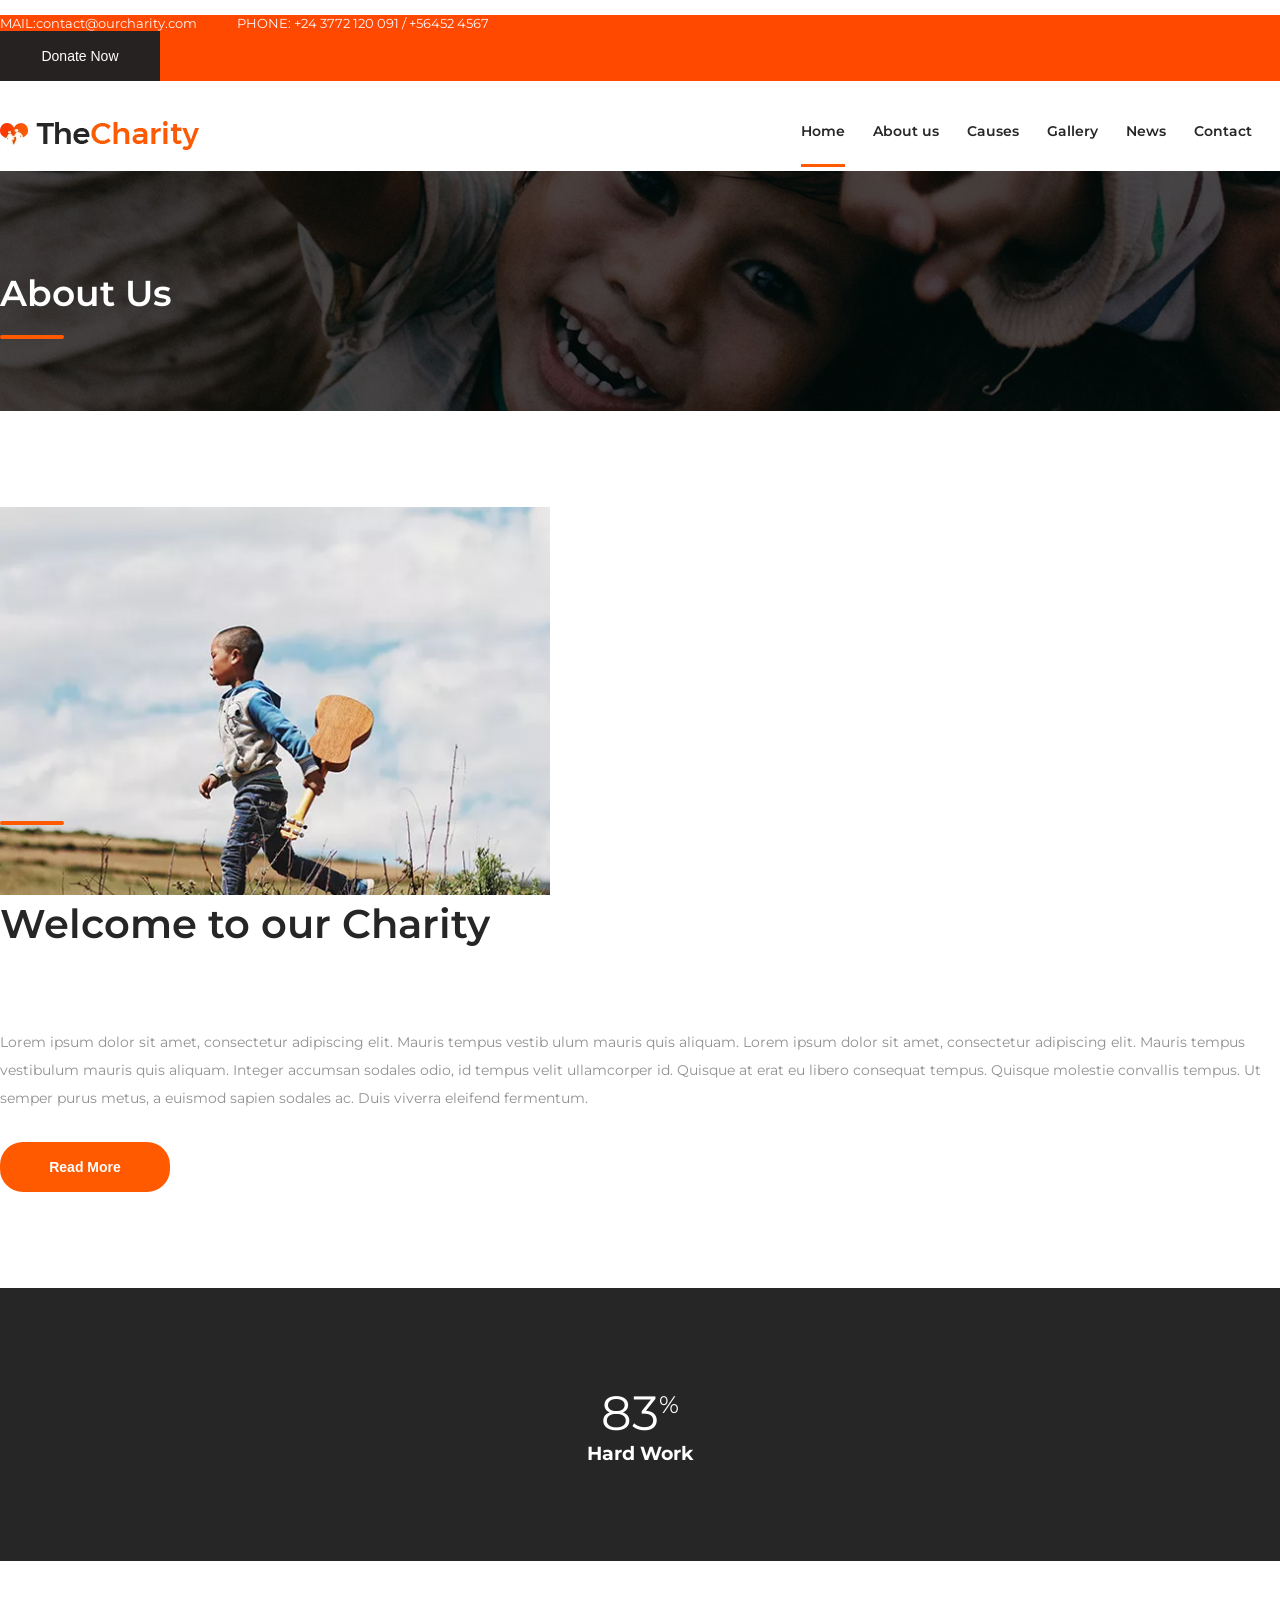
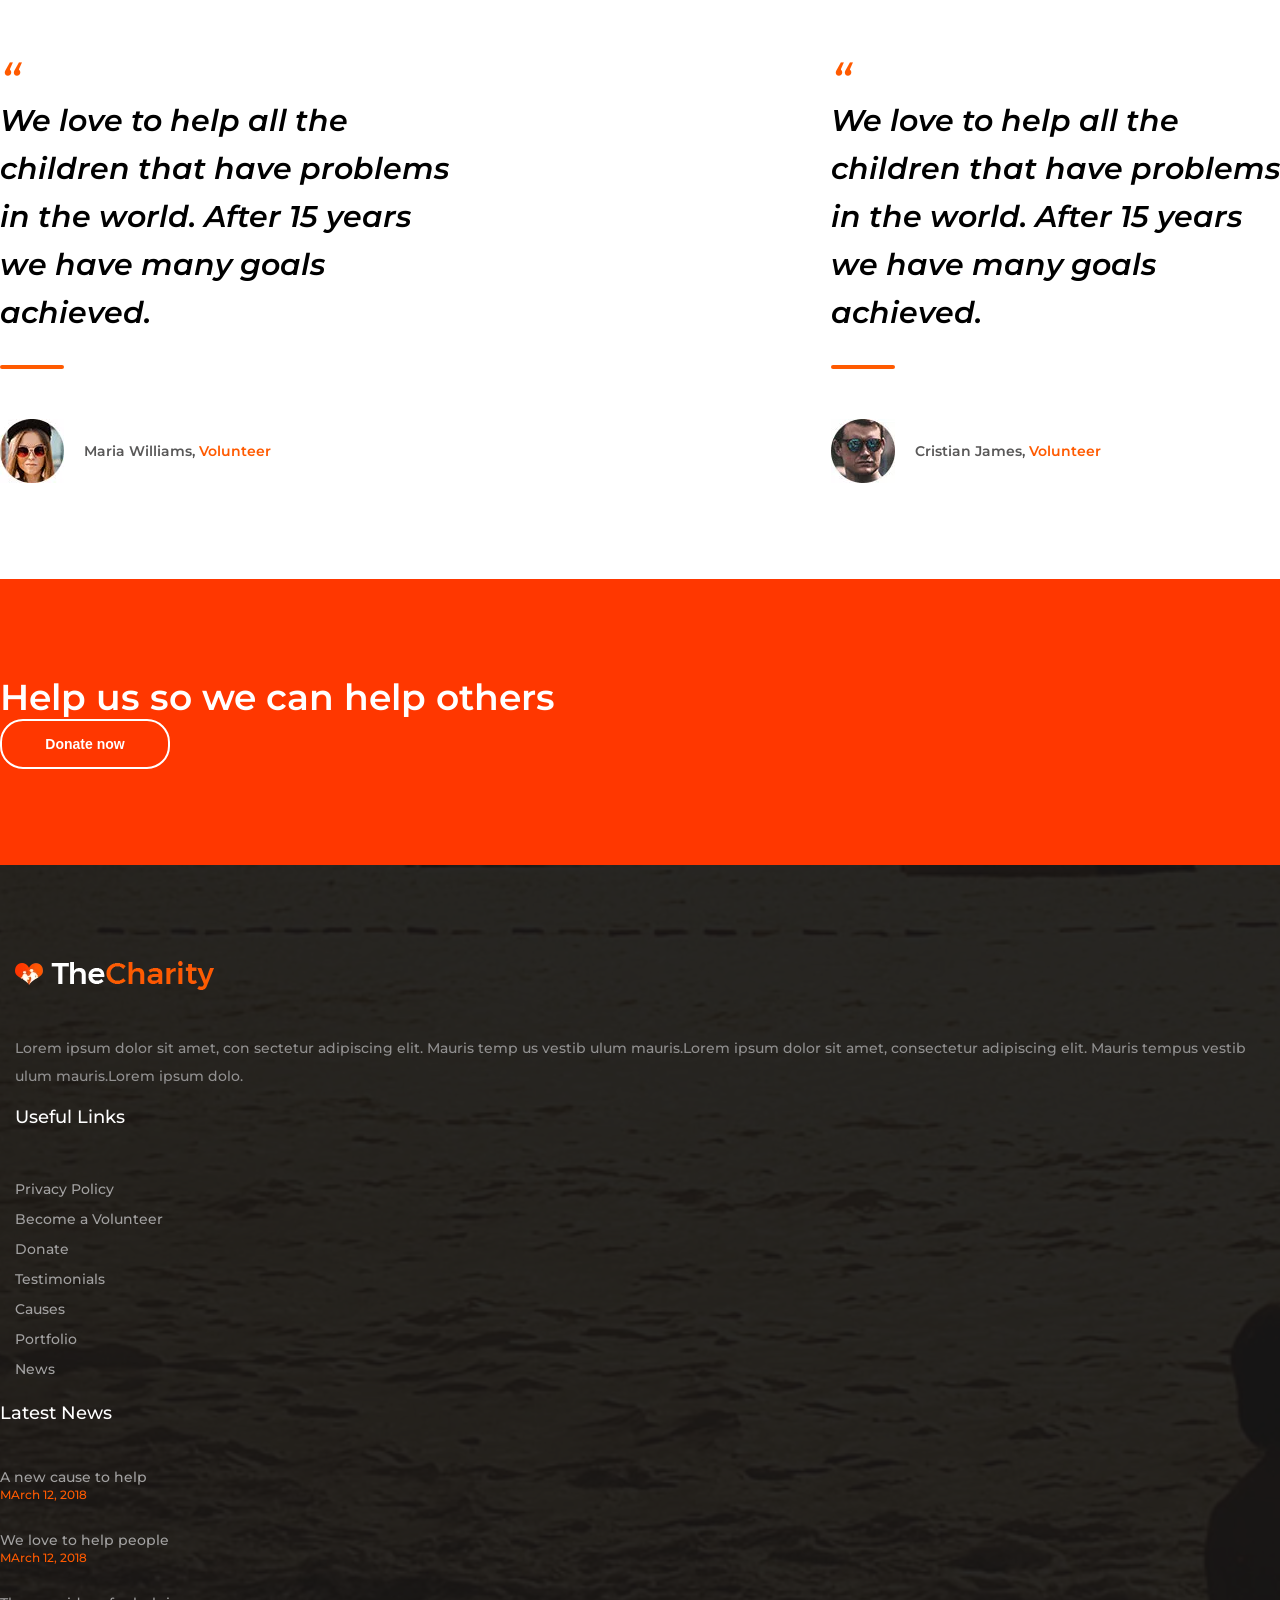
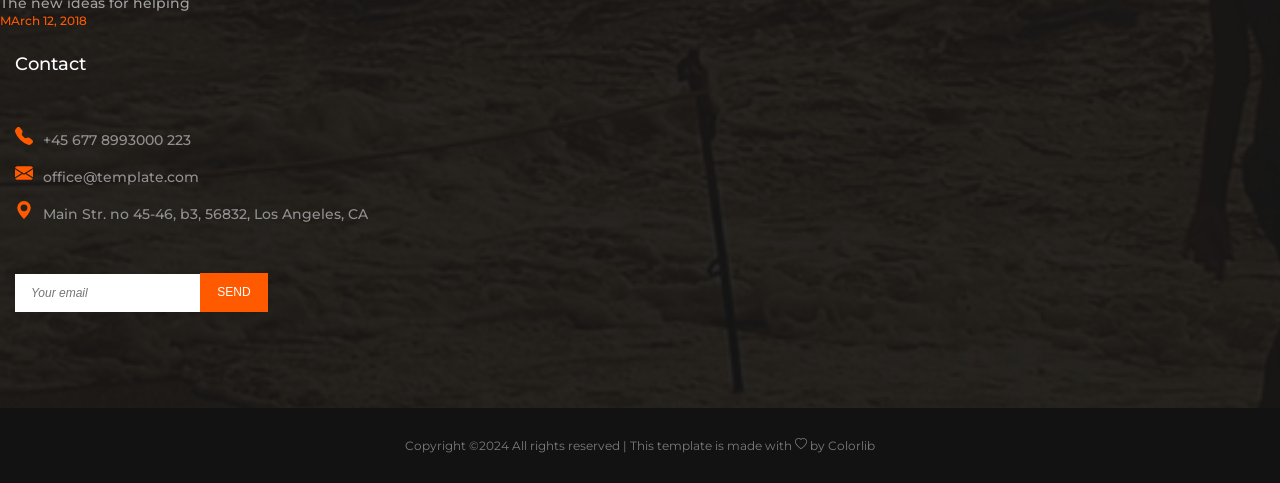
==== about.html @ 54516110 "init" ====
<!DOCTYPE html>
<html lang="en">
  <head>
    <meta charset="UTF-8" />
    <meta name="viewport" content="width=device-width, initial-scale=1.0" />
    <link
      rel="stylesheet"
      href="./bootstrap-5.3.3-dist/bootstrap-5.3.3-dist/css/bootstrap.min.css"
    />
    <script src="./bootstrap-5.3.3-dist/bootstrap-5.3.3-dist/js/bootstrap.bundle.min.js"></script>
    <title>About us</title>
    <link rel="preconnect" href="https://fonts.googleapis.com" />
    <link rel="preconnect" href="https://fonts.gstatic.com" crossorigin />
    <link
      href="https://fonts.googleapis.com/css2?family=Montserrat:ital,wght@0,100..900;1,100..900&display=swap"
      rel="stylesheet"
    />
    <link rel="stylesheet" href="about.css" />
  </head>
  <body>
    <header>
      <div class="top-bar">
        <div class="container">
          <div class="row top-row">
            <div class="col-md-10 top-left">
              <p class="top-mail">
                MAIL:<a href="#">contact@ourcharity.com</a>
              </p>
              <p>PHONE: +24 3772 120 091 / +56452 4567</p>
            </div>
            <div class="col-md-2">
              <button class="top-btn">Donate Now</button>
            </div>
          </div>
        </div>
      </div>

      <nav>
        <div class="container">
          <div class="row">
            <div class="col-12 nav-contents">
              <div>
                <a href="#">
                  <img
                    src="Images/logo.png.webp"
                    alt="LOGO"
                    class="img-fluid"
                  />
                </a>
              </div>
              <div>
                <ul>
                  <li class="active"><a href="index.html">Home</a></li>
                  <li><a href="about.html">About us</a></li>
                  <li><a href="causes.html">Causes</a></li>
                  <li><a href="#">Gallery</a></li>
                  <li><a href="#">News</a></li>
                  <li><a href="contact.html">Contact</a></li>
                </ul>
              </div>
            </div>
            <svg
              xmlns="http://www.w3.org/2000/svg"
              width="40"
              height="40"
              fill="currentColor"
              viewBox="0 0 16 16"
              id="menu"
            >
              <path
                fill-rule="evenodd"
                d="M2.5 12a.5.5 0 0 1 .5-.5h10a.5.5 0 0 1 0 1H3a.5.5 0 0 1-.5-.5m0-4a.5.5 0 0 1 .5-.5h10a.5.5 0 0 1 0 1H3a.5.5 0 0 1-.5-.5m0-4a.5.5 0 0 1 .5-.5h10a.5.5 0 0 1 0 1H3a.5.5 0 0 1-.5-.5"
              />
            </svg>
          </div>
        </div>
      </nav>
    </header>

    <div class="hero">
      <div class="hero-con">
        <div class="container">
          <div class="row">
            <div class="col-12">
              <h1>About Us</h1>
            </div>
          </div>
        </div>
      </div>
    </div>

    <section class="first">
      <div class="first-section"></div>
        <div class="container first-con">
          <div class="row g-5 first-row">
            <div class="col-md-6">
              <div class="first-col">
                <h2>Welcome to our Charity</h2>
                <p>
                  Lorem ipsum dolor sit amet, consectetur adipiscing elit.
                  Mauris tempus vestib ulum mauris quis aliquam. Lorem ipsum
                  dolor sit amet, consectetur adipiscing elit. Mauris tempus
                  vestibulum mauris quis aliquam. Integer accumsan sodales odio,
                  id tempus velit ullamcorper id. Quisque at erat eu libero
                  consequat tempus. Quisque molestie convallis tempus. Ut semper
                  purus metus, a euismod sapien sodales ac. Duis viverra
                  eleifend fermentum.
                </p>
                <button id="first-btn">Read More</button>
              </div>
            </div>
            <div class="col-md-6">
              <div class="first-col-2">
                <img
                  src="Images/welcome.jpg.webp"
                  width="550px"
                  alt="welcome"
                  class="img-fluid"
                />
              </div>
            </div>
          </div>
        </div>
      </div>
    </section>

    <!-- second section  -->
    <section class="second">
      <div class="container">
        <div class="row">
          <div class="col-12 col-sm-6 col-lg-3">
            <div class="circular-bar">
              <div class="circular-progress-bar circle">
                <span>83<i>%</i></span>
              </div>
              <h3>Hard Work</h3>
            </div>
          </div>
        </div>
      </div>
    </section>

    <!-- third section  -->
    <section class="third">
      <div class="container">
        <div class="row third-row">
          <div class="col-12 col-md-6 col-lg-5">
            <div class="testimonial">
              <p>We love to help all the <br>children that have problems <br>in the world. After 15 years <br>we have many goals <br>achieved.</p>
            </div>
            <div class="testifier">
              <img src="Images/maria.jpg" alt="">
              <h4>Maria Williams, <span>Volunteer</span></h4>
            </div>
          </div>
          <div class="col-12 col-md-6 col-lg-5">
            <div class="testimonial">
              <p>We love to help all the <br>children that have problems <br>in the world. After 15 years <br>we have many goals <br>achieved.</p>
            </div>
            <div class="testifier">
              <img src="Images/cristian.jpg" alt="">
              <h4>Cristian James, <span>Volunteer</span></h4>
            </div>
          </div>
        </div>
      </div>
    </section>

    <!-- fourth section  -->
    <section class="fourth">
      <div class="container">
        <div class="row d-flex flex-wrap align-items-center justify-content-between">
          <div class="col-md-10">
            <div class="fourth-content">
              <h2>Help us so we can help others</h2>
            </div>
          </div>
          <div class="col-md-2">
            <div>
              <button>Donate now</button>
            </div>
        </div>
      </div>
    </section>

    <!-- footer  -->
    <footer>
      <div class="footer-inner">
        <div class="footer-section">
          <div class="container">
            <div class="row">
              <div class="col-md-3 footer-1">
                <a href="#"><img src="Images/footer-logo.png" alt="" /></a>
                <p>
                  Lorem ipsum dolor sit amet, con sectetur adipiscing elit.
                  Mauris temp us vestib ulum mauris.Lorem ipsum dolor sit amet,
                  consectetur adipiscing elit. Mauris tempus vestib ulum
                  mauris.Lorem ipsum dolo.
                </p>
              </div>
              <div class="col-md-3 footer-2">
                <h2>Useful Links</h2>
                <ul>
                  <li><a href="#">Privacy Policy</a></li>
                  <li><a href="#">Become a Volunteer</a></li>
                  <li><a href="#">Donate</a></li>
                  <li><a href="#">Testimonials</a></li>
                  <li><a href="#">Causes</a></li>
                  <li><a href="#">Portfolio</a></li>
                  <li><a href="#">News</a></li>
                </ul>
              </div>
              <div class="col-md-3 footer-3">
                <h2>Latest News</h2>
                <ul>
                  <li>
                    <h3><a href="#">A new cause to help</a></h3>
                    <div class="footer-3-date">MArch 12, 2018</div>
                  </li>
                  <li>
                    <h3><a href="#">We love to help people</a></h3>
                    <div class="footer-3-date">MArch 12, 2018</div>
                  </li>
                  <li>
                    <h3><a href="#">The new ideas for helping</a></h3>
                    <div class="footer-3-date">MArch 12, 2018</div>
                  </li>
                </ul>
              </div>
              <div class="col-md-3 footer-4">
                <h2>Contact</h2>
                <ul>
                  <li>
                    <svg
                      xmlns="http://www.w3.org/2000/svg"
                      width="18"
                      height="18"
                      fill="currentColor"
                      class="footer-4-icon"
                      viewBox="0 0 16 16"
                    >
                      <path
                        fill-rule="evenodd"
                        d="M1.885.511a1.745 1.745 0 0 1 2.61.163L6.29 2.98c.329.423.445.974.315 1.494l-.547 2.19a.68.68 0 0 0 .178.643l2.457 2.457a.68.68 0 0 0 .644.178l2.189-.547a1.75 1.75 0 0 1 1.494.315l2.306 1.794c.829.645.905 1.87.163 2.611l-1.034 1.034c-.74.74-1.846 1.065-2.877.702a18.6 18.6 0 0 1-7.01-4.42 18.6 18.6 0 0 1-4.42-7.009c-.362-1.03-.037-2.137.703-2.877z"
                      />
                    </svg>
                    <span>+45 677 8993000 223</span>
                  </li>
                  <li>
                    <svg
                      xmlns="http://www.w3.org/2000/svg"
                      width="18"
                      height="18"
                      fill="currentColor"
                      class="footer-4-icon"
                      viewBox="0 0 16 16"
                    >
                      <path
                        d="M.05 3.555A2 2 0 0 1 2 2h12a2 2 0 0 1 1.95 1.555L8 8.414zM0 4.697v7.104l5.803-3.558zM6.761 8.83l-6.57 4.027A2 2 0 0 0 2 14h12a2 2 0 0 0 1.808-1.144l-6.57-4.027L8 9.586zm3.436-.586L16 11.801V4.697z"
                      />
                    </svg>
                    <span>office@template.com</span>
                  </li>
                  <li>
                    <svg
                      xmlns="http://www.w3.org/2000/svg"
                      width="18"
                      height="18"
                      fill="currentColor"
                      class="footer-4-icon"
                      viewBox="0 0 16 16"
                    >
                      <path
                        d="M8 16s6-5.686 6-10A6 6 0 0 0 2 6c0 4.314 6 10 6 10m0-7a3 3 0 1 1 0-6 3 3 0 0 1 0 6"
                      />
                    </svg>
                    <span>Main Str. no 45-46, b3, 56832, Los Angeles, CA</span>
                  </li>
                </ul>

                <div class="subscribe-form">
                  <form class="footer-form">
                    <input
                      id="email-box"
                      type="email"
                      placeholder="Your email"
                    />
                    <input id="send" type="submit" value="send" />
                  </form>
                </div>
              </div>
            </div>
          </div>
        </div>
        <div class="footer-bar">
          <p>
            Copyright ©2024 All rights reserved | This template is made with
            <svg
              xmlns="http://www.w3.org/2000/svg"
              width="12"
              height="12"
              fill="currentColor"
              class="heart"
              viewBox="0 0 16 16"
            >
              <path
                d="m8 2.748-.717-.737C5.6.281 2.514.878 1.4 3.053c-.523 1.023-.641 2.5.314 4.385.92 1.815 2.834 3.989 6.286 6.357 3.452-2.368 5.365-4.542 6.286-6.357.955-1.886.838-3.362.314-4.385C13.486.878 10.4.28 8.717 2.01zM8 15C-7.333 4.868 3.279-3.04 7.824 1.143q.09.083.176.171a3 3 0 0 1 .176-.17C12.72-3.042 23.333 4.867 8 15"
              />
            </svg>
            by <a id="footer-link" href="#">Colorlib</a>
          </p>
        </div>
      </div>
    </footer>
  </body>
</html>
---- about.css ----
* {
  margin: 0;
  padding: 0;
  box-sizing: border-box;
}

body {
  font-family: "Montserrat", sans-serif;
}

.top-bar {
  background-color: #ff4800;
  /* height: 50px; */
}

.top-bar p {
  color: #fff6f7;
  font-size: 13px;
}

.top-mail {
  margin-right: 40px;
}

.top-left {
  display: flex;
  flex-wrap: wrap;
  margin-top: 15px;
}

.top-left a {
  text-decoration: none;
  color: inherit;
}

.top-btn {
  background-color: #262222;
  color: #ffffff;
  height: 50px;
  width: 160px;
  border: none;
  font-size: 14px;
  font-weight: 500;
}

nav {
  background-color: #ffffff;
  height: 90px;
  padding-top: 40px;
}

.nav-contents {
  display: flex;
  justify-content: space-between;
}

nav ul {
  list-style: none;
  display: flex;
  flex-wrap: wrap;
}

nav li {
  margin-right: 28px;
  padding-bottom: 24px;
}

nav a {
  text-decoration: none;
  color: #262626;
  font-size: 14px;
  font-weight: 600;
}

nav a:hover {
  color: #ff5a00;
}

.active {
  border-bottom: 3px solid #ff5a00;
  color: #ff5a00;
}

nav li:hover {
  border-bottom: 3px solid #ff5a00;
  cursor: pointer;
}

#menu {
  color: #262626;
  display: none;
}

@media screen and (max-width: 768px) {
  #menu {
    display: block;
  }

  nav ul {
    display: none;
  }
}

.hero {
  background-image: url(Images/about-hero.jpg);
  background-position: center;
  background-repeat: no-repeat;
  background-size: cover;
}

.hero-con {
  padding-bottom: 72px;
  padding-top: 100px;
  background-color: rgba(0, 0, 0, 0.7);
}

.hero-con h1 {
  color: #ffffff;
  font-size: 36px;
  font-weight: 600;
  padding-bottom: 24px;
  position: relative;
}

.hero-con h1::before {
  content: "";
  position: absolute;
  bottom: 0;
  left: 0;
  width: 64px;
  height: 4px;
  border-radius: 2px;
  background: #ff5a00;
}

/* first section */
.first {
  background-color: #ffffff;
  padding: 96px 0;
}

.first-con {
  /* height: 95vh; */
  display: flex;
  flex-wrap: wrap;
  align-items: center;
}

.first-row {
  display: flex;
  flex-wrap: wrap-reverse;
}

.first-col h2 {
  color: #262626;
  font-size: 40px;
  font-weight: 600;
}

.first-col h2::before {
  content: "";
  position: absolute;
  bottom: 75px;
  width: 64px;
  height: 4px;
  border-radius: 2px;
  background: #ff5a00;
}

.first-col p {
  color: #929191;
  font-size: 14px;
  font-weight: 400;
  margin-top: 40px;
  line-height: 2;
  margin-top: 80px;
}

#first-btn {
  border: none;
  border-radius: 23px;
  width: 170px;
  padding: 15px 35px;
  font-size: 14px;
  font-weight: 550;
  color: #ffffff;
  background-color: #ff5a00;
  border: 2px solid #ff5a00;
  margin-top: 30px;
}

/* second section  */
.second {
  background-color: #262626;
  padding: 96px 0;
  z-index: 1;
}

.circle span {
  color: #ffffff;
  font-size: 48px;
}

.circle i {
  font-style: normal;
  font-size: 24px;
  vertical-align: super;
}

.circular-bar {
  text-align: center;
}
.circular-bar h3 {
  color: #ffffff;
}

/* third section  */
.third {
  padding: 96px 0;
  background-color: #ffffff;
}

.third-row {
  display: flex;
  justify-content: space-between;
}
.testimonial p::before {
  content: "“";
  position: absolute;
  top: 0;
  left: 0;
  width: 48px;
  height: 48px;
  font-size: 48px;
  font-weight: 500;
  font-style: italic;
  line-height: 1;
  color: #ff5a00;
}
.testimonial p {
  padding-bottom: 32px;
  font-size: 30px;
  font-weight: 600;
  line-height: 1.6;
  font-style: italic;
  position: relative;
  padding-top: 40px;
}
.testimonial p::after {
  content: "";
  position: absolute;
  bottom: 0;
  left: 0;
  width: 64px;
  height: 4px;
  border-radius: 2px;
  background: #ff5a00;
}

.testifier {
  display: flex;
  align-items: center;
  margin-top: 50px;
}

#testifier img {
  width: 64px;
  height: 64px;
  border-radius: 50%;
}

.testifier h4 {
  margin-left: 20px;
  font-size: 14px;
  font-weight: 600;
  color: #595858;
}

.testifier span {
  color: #ff5a00;
}

/* fourth section  */
.fourth {
  background-color: #ff3700;
  padding: 96px 0;
}

.fourth-content h2{
  color: #ffffff;
  font-size: 36px;
  font-weight: 600;
}

.fourth button{
  background-color: inherit;
  border: 2px solid #fff;
  border-radius: 23px;
  width: 170px;
  padding: 15px 35px;
  font-size: 14px;
  font-weight: 550;
  color: #ffffff;
}


/* footer { */
/* height: 90vh; */
/* } */

.footer-inner {
  /* height: 90vh; */
  background-image: url(Images/footer-bg.jpg);
  background-position: center;
  background-size: cover;
}

.footer-section {
  /* height: 82.5vh; */
  background-color: rgba(22, 22, 22, 0.92);
  font-weight: 500;
  padding: 96px 0;
}

.footer-section p {
  color: #929191;
  font-size: 14px;
  line-height: 2;
  font-weight: 500;
  margin-bottom: 16px;
}

.footer-bar {
  color: #7b7b7b;
  text-align: center;
  font-size: 12px;
  padding: 30px 0;
  background-color: #131212;
}

.footer-bar p {
  margin-bottom: 0;
}

#footer-link {
  text-decoration: none;
  color: inherit;
}

.footer-1 {
  padding: 0 15px;
}

.footer-1 img {
  margin-bottom: 40px;
}

.footer-1 ul {
  padding: 12px 0;
  display: flex;
  flex-wrap: wrap;
  align-items: center;
  list-style: none;
}

.footer-1 li {
  margin-right: 25px;
}

.footer-1-icon {
  text-decoration: none;
  color: #ffffff;
}

.footer-1-icon:hover {
  color: #ff5a00;
}

.footer-2 {
  padding: 0 15px;
}

.footer-2 h2 {
  color: #ffffff;
  font-size: 18px;
  margin-bottom: 40px;
  font-weight: 500;
}

.footer-2 ul {
  list-style: none;
  padding: 12px 0;
}

.footer-2 li {
  margin-bottom: 12px;
  font-size: 14px;
  font-weight: 500;
}

.footer-2 a {
  text-decoration: none;
  color: #a2a1a1;
}

.footer-2 a:hover {
  color: #ff5a00;
}

.footer-3 h2 {
  color: #ffffff;
  font-size: 18px;
  font-weight: 500;
  margin-bottom: 40px;
}

.footer-3 ul {
  list-style: none;
  padding: 0;
}

.footer-3 li {
  margin-bottom: 25px;
}

.footer-3 a {
  text-decoration: none;
  color: #a2a1a1;
  font-size: 14px;
  font-weight: 500;
}

.footer-3 a:hover {
  color: #ff5a00;
}

.footer-3-date {
  color: #ff5a00;
  font-size: 12px;
  font-weight: 500;
}

.footer-4 {
  padding: 0 15px;
}

.footer-4 h2 {
  color: #ffffff;
  font-size: 18px;
  font-weight: 500;
  margin-bottom: 40px;
}

.footer-4 ul {
  padding: 12px 0 0 0;
}

.footer-4 li {
  list-style: none;
  margin-bottom: 15px;
  display: flex;
  align-items: baseline;
}

.footer-4-icon {
  color: #ff5a00;
  margin-right: 10px;
}

.footer-4 span {
  color: #929191;
  font-size: 14px;
  font-weight: 500;
}

.subscribe-form {
  margin-top: 50px;
  font-weight: 500;
}

.footer-form {
  display: flex;
  flex-wrap: wrap;
  align-items: center;
}

#email-box {
  font-size: 12px;
  padding: 12px 16px;
  background-color: #ffffff;
  border: none;
  outline: none;
  color: #131212;
  width: 185px;
  line-height: 1;
  font-style: italic;
}

#send {
  width: 68px;
  border: none;
  outline: none;
  background-color: #ff5a00;
  font-size: 12px;
  padding: 13px 0 14px;
  cursor: pointer;
  color: #ffffff;
  text-transform: uppercase;
  line-height: 1;
}
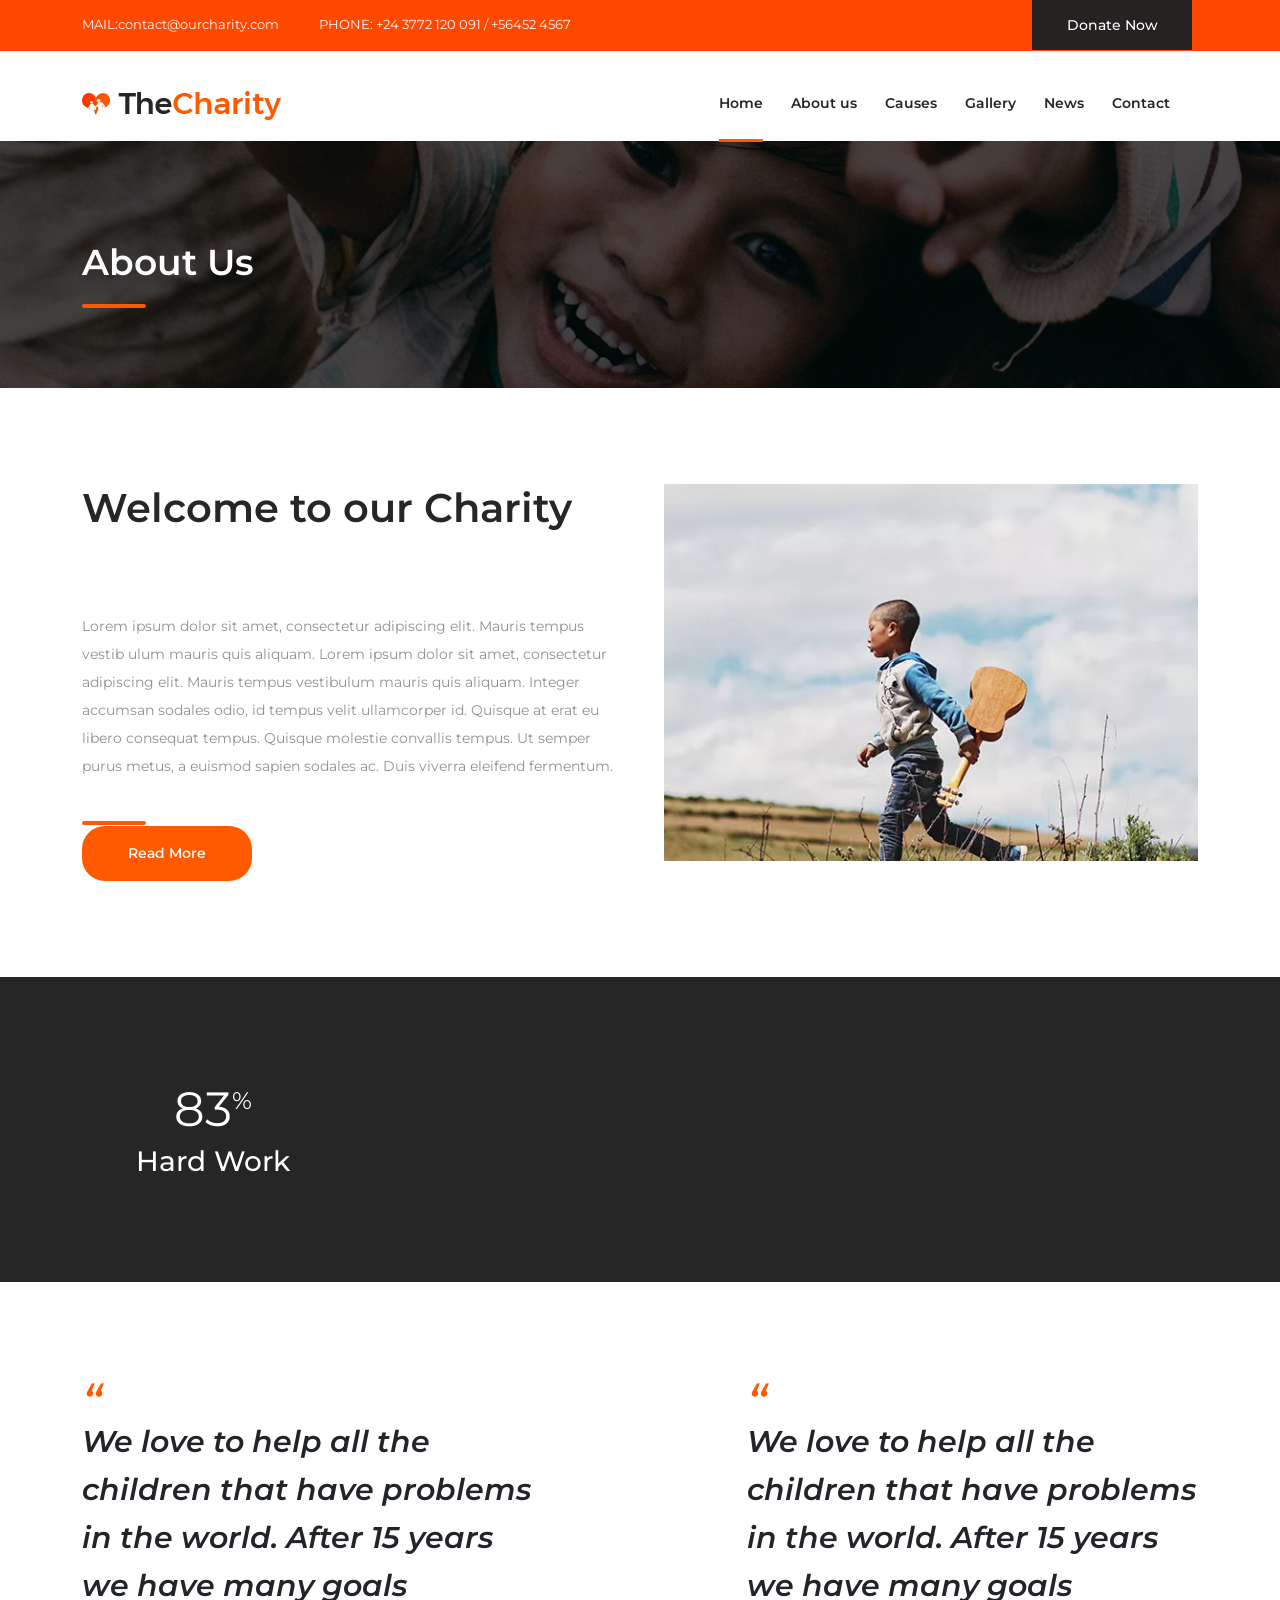
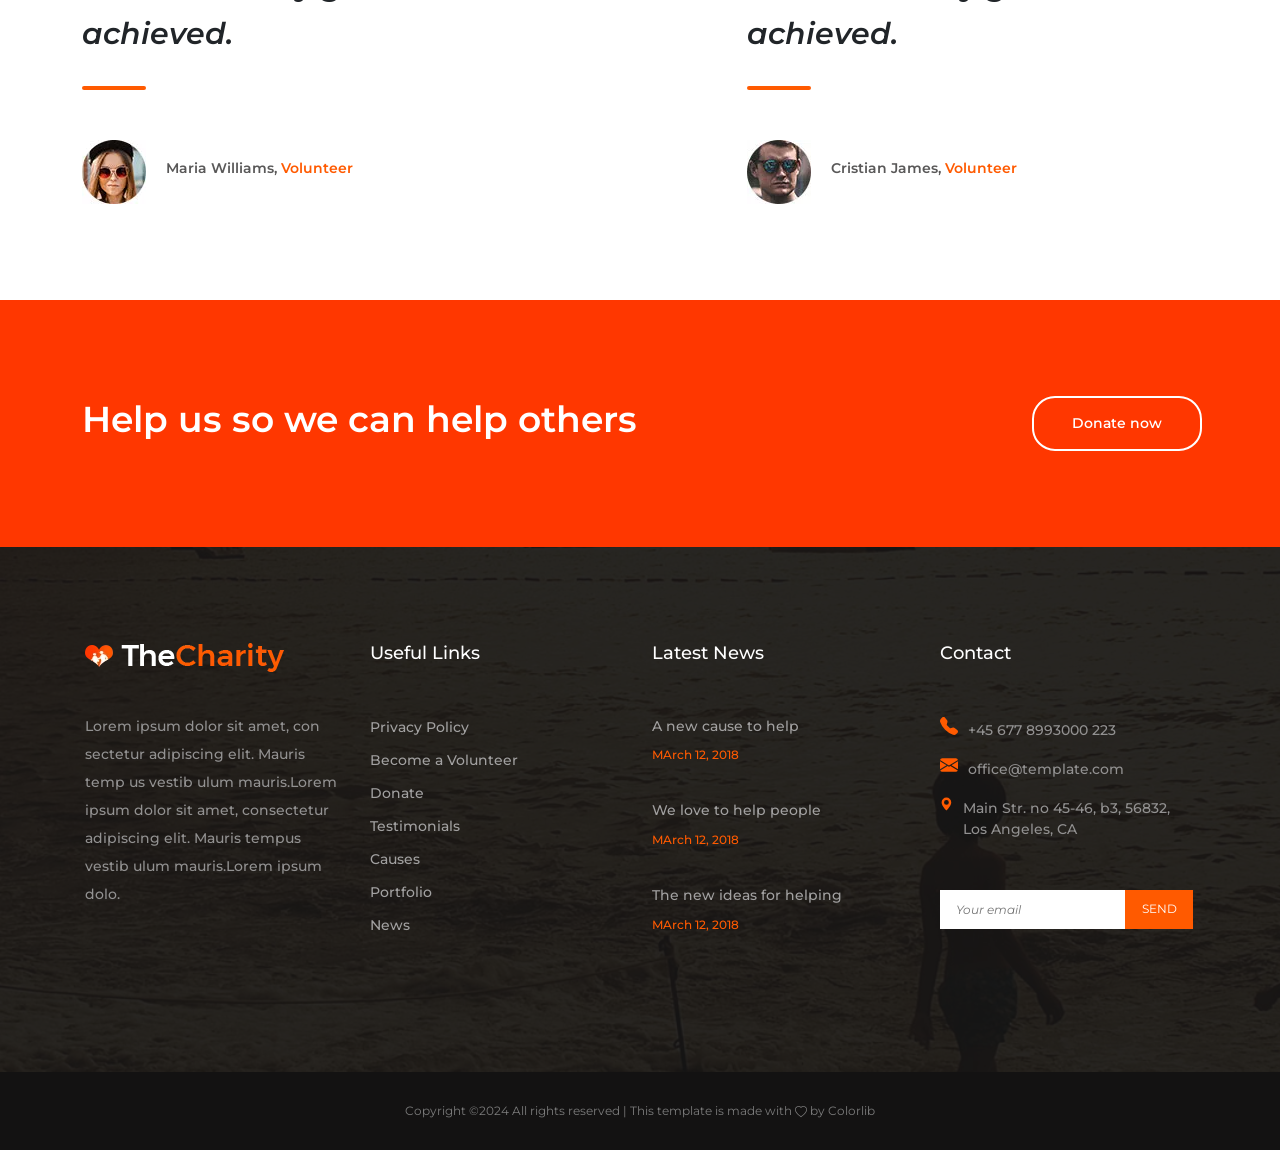
==== commit dded8dfe: "Update Bootstrap links to use CDN" ====
--- a/about.html
+++ b/about.html
@@ -3,11 +3,11 @@
   <head>
     <meta charset="UTF-8" />
     <meta name="viewport" content="width=device-width, initial-scale=1.0" />
-    <link
-      rel="stylesheet"
-      href="./bootstrap-5.3.3-dist/bootstrap-5.3.3-dist/css/bootstrap.min.css"
-    />
-    <script src="./bootstrap-5.3.3-dist/bootstrap-5.3.3-dist/js/bootstrap.bundle.min.js"></script>
+    <!-- Latest compiled and minified CSS -->
+    <link href="https://cdn.jsdelivr.net/npm/bootstrap@5.3.8/dist/css/bootstrap.min.css" rel="stylesheet">
+
+    <!-- Latest compiled JavaScript -->
+    <script src="https://cdn.jsdelivr.net/npm/bootstrap@5.3.8/dist/js/bootstrap.bundle.min.js"></script>
     <title>About us</title>
     <link rel="preconnect" href="https://fonts.googleapis.com" />
     <link rel="preconnect" href="https://fonts.gstatic.com" crossorigin />
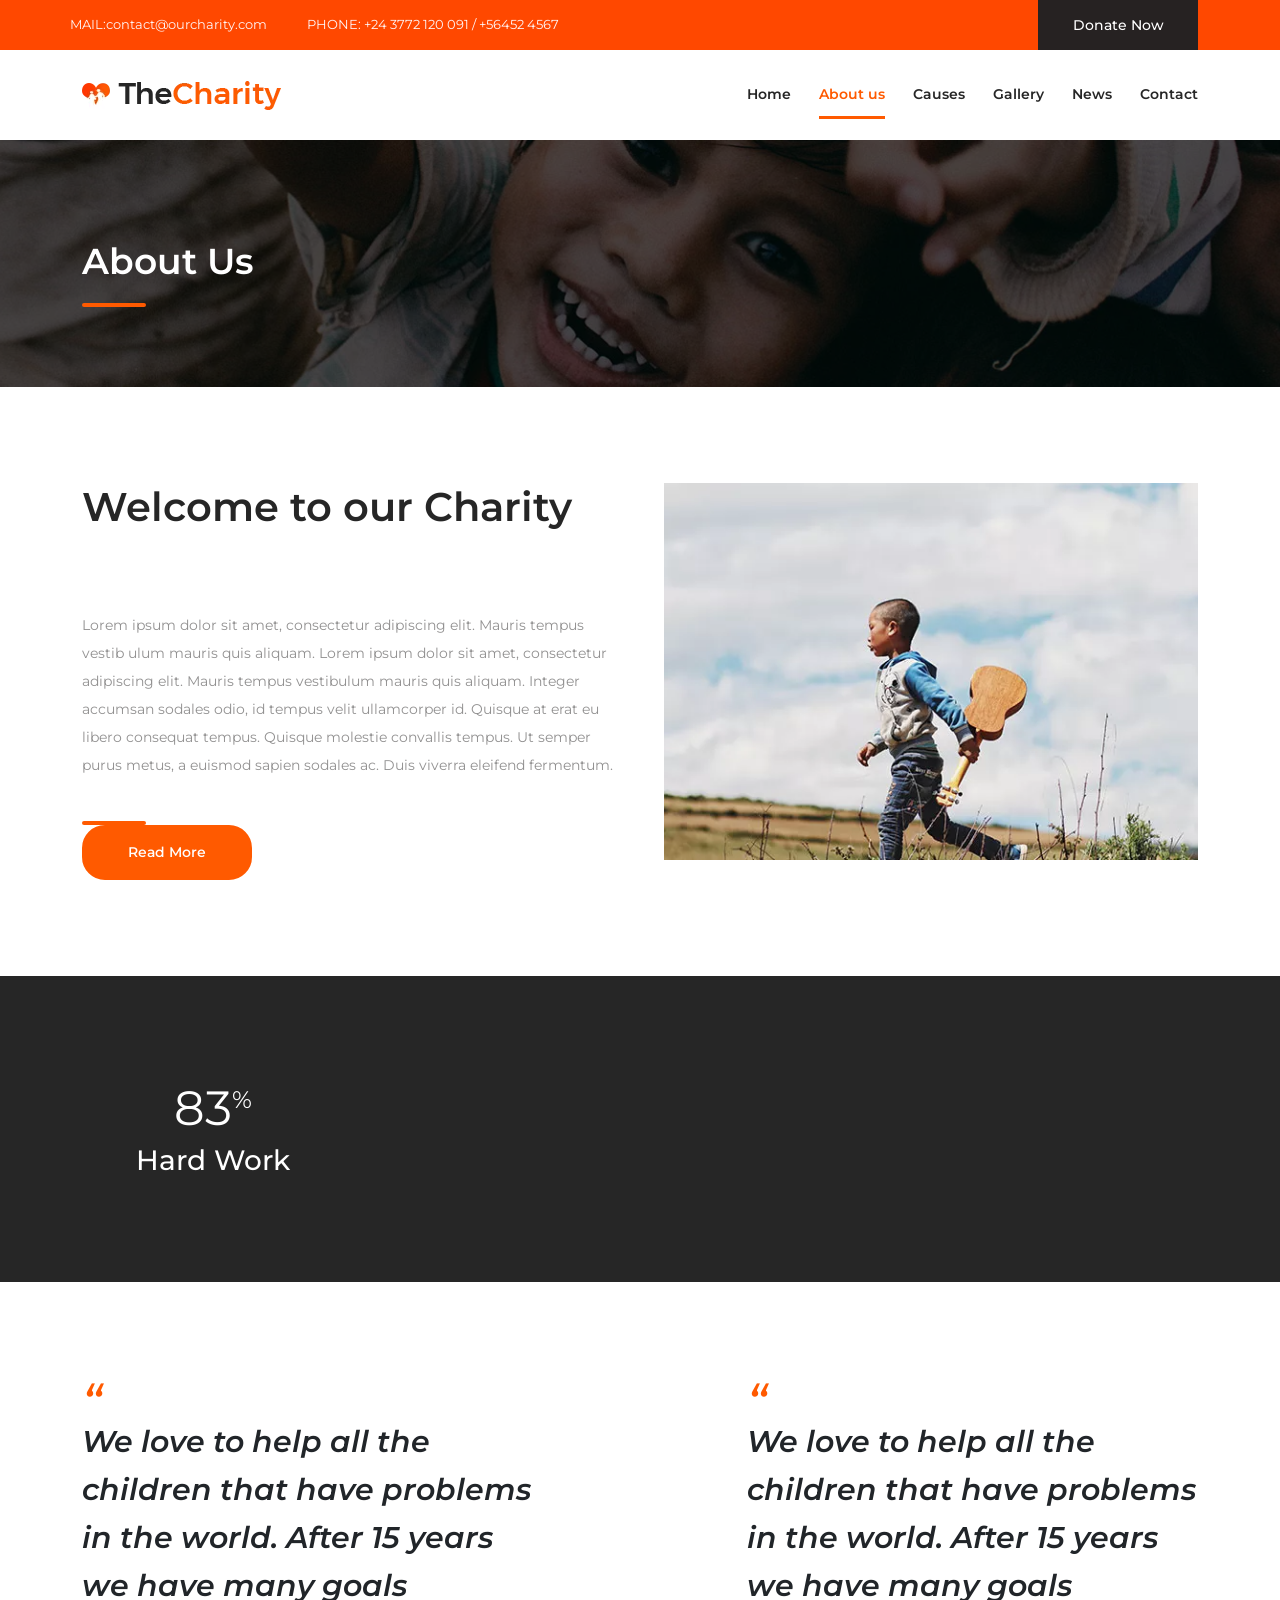
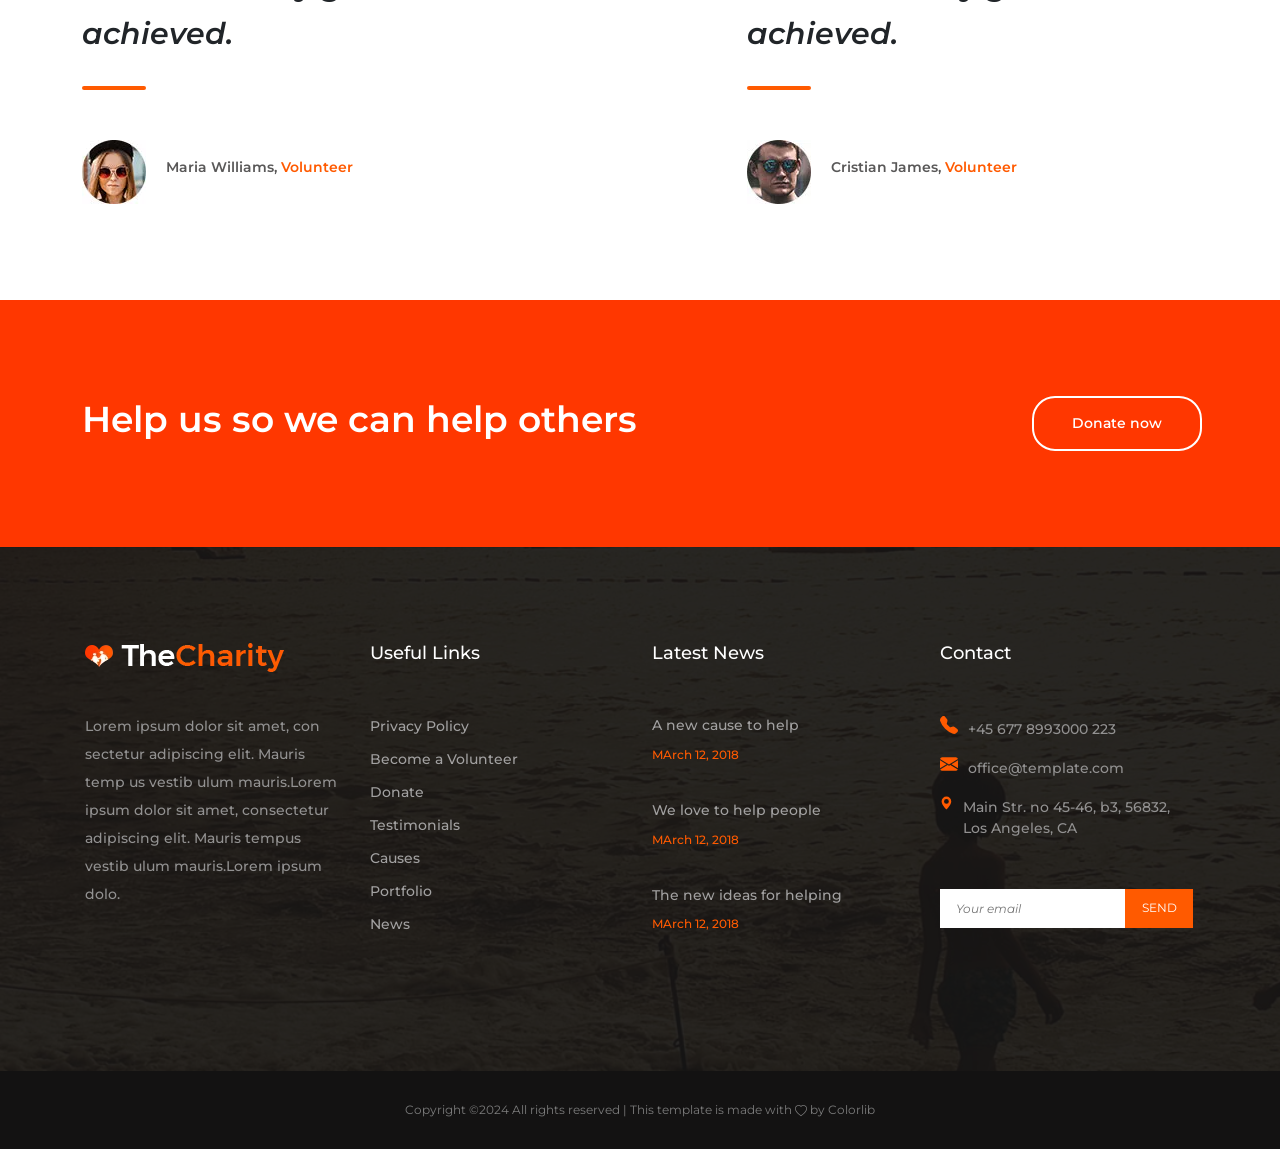
==== commit 7adcb736: "added mini app" ====
--- a/about.html
+++ b/about.html
@@ -15,20 +15,21 @@
       href="https://fonts.googleapis.com/css2?family=Montserrat:ital,wght@0,100..900;1,100..900&display=swap"
       rel="stylesheet"
     />
+    <script src="https://telegram.org/js/telegram-web-app.js"></script>
     <link rel="stylesheet" href="about.css" />
   </head>
   <body>
     <header>
       <div class="top-bar">
         <div class="container">
-          <div class="row top-row">
-            <div class="col-md-10 top-left">
+          <div class="row top-row align-items-center">
+            <div class="col-12 col-md-10 top-left">
               <p class="top-mail">
-                MAIL:<a href="#">contact@ourcharity.com</a>
+                MAIL:<a href="mailto:contact@ourcharity.com">contact@ourcharity.com</a>
               </p>
               <p>PHONE: +24 3772 120 091 / +56452 4567</p>
             </div>
-            <div class="col-md-2">
+            <div class="col-12 col-md-2 top-btn-col">
               <button class="top-btn">Donate Now</button>
             </div>
           </div>
@@ -37,41 +38,63 @@
 
       <nav>
         <div class="container">
-          <div class="row">
-            <div class="col-12 nav-contents">
-              <div>
-                <a href="#">
-                  <img
-                    src="Images/logo.png.webp"
-                    alt="LOGO"
-                    class="img-fluid"
-                  />
-                </a>
-              </div>
-              <div>
-                <ul>
-                  <li class="active"><a href="index.html">Home</a></li>
-                  <li><a href="about.html">About us</a></li>
-                  <li><a href="causes.html">Causes</a></li>
-                  <li><a href="#">Gallery</a></li>
-                  <li><a href="#">News</a></li>
-                  <li><a href="contact.html">Contact</a></li>
-                </ul>
-              </div>
-            </div>
-            <svg
-              xmlns="http://www.w3.org/2000/svg"
-              width="40"
-              height="40"
-              fill="currentColor"
-              viewBox="0 0 16 16"
+          <div class="nav-contents">
+            <div class="nav-logo">
+              <a href="index.html">
+                <img
+                  src="Images/logo.png.webp"
+                  alt="LOGO"
+                  class="img-fluid"
+                />
+              </a>
+            </div>
+
+            <button
+              class="menu-toggle"
               id="menu"
+              type="button"
+              aria-label="Toggle navigation"
+              aria-expanded="false"
+              aria-controls="nav-menu"
             >
-              <path
-                fill-rule="evenodd"
-                d="M2.5 12a.5.5 0 0 1 .5-.5h10a.5.5 0 0 1 0 1H3a.5.5 0 0 1-.5-.5m0-4a.5.5 0 0 1 .5-.5h10a.5.5 0 0 1 0 1H3a.5.5 0 0 1-.5-.5m0-4a.5.5 0 0 1 .5-.5h10a.5.5 0 0 1 0 1H3a.5.5 0 0 1-.5-.5"
-              />
-            </svg>
+              <svg
+                xmlns="http://www.w3.org/2000/svg"
+                width="30"
+                height="30"
+                fill="currentColor"
+                viewBox="0 0 16 16"
+                class="icon-hamburger"
+              >
+                <path
+                  fill-rule="evenodd"
+                  d="M2.5 12a.5.5 0 0 1 .5-.5h10a.5.5 0 0 1 0 1H3a.5.5 0 0 1-.5-.5m0-4a.5.5 0 0 1 .5-.5h10a.5.5 0 0 1 0 1H3a.5.5 0 0 1-.5-.5m0-4a.5.5 0 0 1 .5-.5h10a.5.5 0 0 1 0 1H3a.5.5 0 0 1-.5-.5"
+                />
+              </svg>
+              <svg
+                xmlns="http://www.w3.org/2000/svg"
+                width="30"
+                height="30"
+                fill="currentColor"
+                viewBox="0 0 16 16"
+                class="icon-close"
+                style="display: none;"
+              >
+                <path
+                  d="M2.146 2.854a.5.5 0 1 1 .708-.708L8 7.293l5.146-5.147a.5.5 0 0 1 .708.708L8.707 8l5.147 5.146a.5.5 0 0 1-.708.708L8 8.707l-5.146 5.147a.5.5 0 0 1-.708-.708L7.293 8z"
+                />
+              </svg>
+            </button>
+
+            <div class="nav-menu" id="nav-menu">
+              <ul>
+                <li><a href="index.html">Home</a></li>
+                <li class="active"><a href="about.html">About us</a></li>
+                <li><a href="causes.html">Causes</a></li>
+                <li><a href="#">Gallery</a></li>
+                <li><a href="#">News</a></li>
+                <li><a href="contact.html">Contact</a></li>
+              </ul>
+            </div>
           </div>
         </div>
       </nav>
@@ -312,5 +335,6 @@
         </div>
       </div>
     </footer>
+    <script src="./script.js"></script>
   </body>
 </html>
--- a/about.css
+++ b/about.css
@@ -4,18 +4,29 @@
   box-sizing: border-box;
 }
 
+html,
+body {
+  overflow-x: hidden;
+  max-width: 100vw;
+}
+
 body {
   font-family: "Montserrat", sans-serif;
 }
 
+img {
+  max-width: 100%;
+  height: auto;
+}
+
 .top-bar {
   background-color: #ff4800;
-  /* height: 50px; */
 }
 
 .top-bar p {
   color: #fff6f7;
   font-size: 13px;
+  margin-bottom: 0;
 }
 
 .top-mail {
@@ -25,7 +36,8 @@
 .top-left {
   display: flex;
   flex-wrap: wrap;
-  margin-top: 15px;
+  align-items: center;
+  padding: 12px 0;
 }
 
 .top-left a {
@@ -33,6 +45,11 @@
   color: inherit;
 }
 
+.top-btn-col {
+  display: flex;
+  justify-content: flex-end;
+}
+
 .top-btn {
   background-color: #262222;
   color: #ffffff;
@@ -41,28 +58,57 @@
   border: none;
   font-size: 14px;
   font-weight: 500;
+  cursor: pointer;
+  transition: background-color 0.2s ease;
+}
+
+.top-btn:hover {
+  background-color: #111111;
 }
 
 nav {
   background-color: #ffffff;
-  height: 90px;
-  padding-top: 40px;
+  min-height: 90px;
+  display: flex;
+  align-items: center;
+  position: relative;
+  z-index: 1000;
 }
 
 .nav-contents {
   display: flex;
   justify-content: space-between;
+  align-items: center;
+  width: 100%;
+}
+
+.nav-logo img {
+  max-height: 45px;
+  width: auto;
+}
+
+.nav-menu {
+  display: flex;
+  align-items: center;
 }
 
 nav ul {
   list-style: none;
   display: flex;
-  flex-wrap: wrap;
+  align-items: center;
+  margin: 0;
+  padding: 0;
 }
 
 nav li {
   margin-right: 28px;
-  padding-bottom: 24px;
+  padding: 10px 0;
+  border-bottom: 3px solid transparent;
+  transition: border-color 0.2s ease;
+}
+
+nav li:last-child {
+  margin-right: 0;
 }
 
 nav a {
@@ -70,6 +116,7 @@
   color: #262626;
   font-size: 14px;
   font-weight: 600;
+  transition: color 0.2s ease;
 }
 
 nav a:hover {
@@ -78,6 +125,10 @@
 
 .active {
   border-bottom: 3px solid #ff5a00;
+  color: #ff5a00;
+}
+
+nav li.active a {
   color: #ff5a00;
 }
 
@@ -86,19 +137,30 @@
   cursor: pointer;
 }
 
+.menu-toggle {
+  background: none;
+  border: none;
+  color: #262626;
+  cursor: pointer;
+  padding: 8px;
+  display: none;
+  align-items: center;
+  justify-content: center;
+  border-radius: 6px;
+  transition: background-color 0.2s ease;
+}
+
+.menu-toggle:hover {
+  background-color: rgba(0, 0, 0, 0.05);
+}
+
+.menu-toggle:focus {
+  outline: 2px solid #ff5a00;
+  outline-offset: 2px;
+}
+
 #menu {
   color: #262626;
-  display: none;
-}
-
-@media screen and (max-width: 768px) {
-  #menu {
-    display: block;
-  }
-
-  nav ul {
-    display: none;
-  }
 }
 
 .hero {
@@ -508,3 +570,200 @@
   text-transform: uppercase;
   line-height: 1;
 }
+
+/* ==========================================================================
+   RESPONSIVE & MOBILE STYLES
+   ========================================================================== */
+
+@media screen and (max-width: 768px) {
+  /* Top Bar */
+  .top-left {
+    justify-content: center;
+    text-align: center;
+    padding: 8px 0 4px;
+    gap: 8px;
+  }
+
+  .top-mail {
+    margin-right: 0;
+  }
+
+  .top-btn-col {
+    justify-content: center;
+    padding-bottom: 8px;
+  }
+
+  .top-btn {
+    height: 38px;
+    width: 140px;
+    font-size: 13px;
+    border-radius: 4px;
+  }
+
+  /* Navigation Mobile */
+  nav {
+    min-height: 70px;
+    padding: 12px 0;
+  }
+
+  .nav-contents {
+    position: relative;
+  }
+
+  .menu-toggle {
+    display: flex;
+  }
+
+  .nav-menu {
+    position: absolute;
+    top: calc(100% + 12px);
+    left: 0;
+    width: 100%;
+    background-color: #ffffff;
+    box-shadow: 0 14px 28px rgba(0, 0, 0, 0.12);
+    max-height: 0;
+    overflow: hidden;
+    opacity: 0;
+    visibility: hidden;
+    transition: max-height 0.35s ease, opacity 0.25s ease, visibility 0.25s ease, padding 0.35s ease;
+    z-index: 9999;
+    border-radius: 0 0 10px 10px;
+  }
+
+  .nav-menu.active {
+    max-height: 420px;
+    opacity: 1;
+    visibility: visible;
+    padding: 12px 0 20px 0;
+    border-top: 1px solid #f0f0f0;
+  }
+
+  nav ul {
+    flex-direction: column;
+    align-items: stretch;
+    width: 100%;
+    padding: 0 15px;
+  }
+
+  nav li {
+    margin-right: 0;
+    padding: 0;
+    border-bottom: 1px solid #f2f2f2;
+  }
+
+  nav li:last-child {
+    border-bottom: none;
+  }
+
+  nav a {
+    display: block;
+    padding: 13px 12px;
+    font-size: 15px;
+    border-radius: 6px;
+  }
+
+  nav a:hover,
+  nav li.active a {
+    color: #ff5a00;
+    background-color: rgba(255, 90, 0, 0.08);
+  }
+
+  nav li.active {
+    border-bottom: 1px solid #f2f2f2;
+  }
+
+  /* Hero Section */
+  .hero-con {
+    padding-top: 60px;
+    padding-bottom: 45px;
+  }
+
+  .hero-con h1 {
+    font-size: 28px;
+    padding-bottom: 16px;
+  }
+
+  /* First Section */
+  .first {
+    padding: 50px 0;
+  }
+
+  .first-col h2 {
+    font-size: 26px;
+  }
+
+  .first-col p {
+    margin-top: 25px;
+    font-size: 14px;
+    line-height: 1.7;
+  }
+
+  #first-btn {
+    width: 100%;
+    max-width: 200px;
+    margin-top: 20px;
+  }
+
+  /* Second Section */
+  .second {
+    padding: 50px 0;
+  }
+
+  .circular-bar {
+    margin-bottom: 30px;
+  }
+
+  /* Third Section */
+  .third {
+    padding: 50px 0;
+  }
+
+  .testimonial p {
+    font-size: 20px;
+    padding-top: 30px;
+    padding-bottom: 20px;
+  }
+
+  /* Footer */
+  .footer-section {
+    padding: 55px 0 25px;
+  }
+
+  .footer-1,
+  .footer-2,
+  .footer-3,
+  .footer-4 {
+    margin-bottom: 35px;
+    padding: 0 15px;
+  }
+
+  .footer-1 img {
+    margin-bottom: 20px;
+  }
+
+  .footer-2 h2,
+  .footer-3 h2,
+  .footer-4 h2 {
+    margin-bottom: 20px;
+  }
+
+  .footer-form {
+    display: flex;
+    max-width: 100%;
+  }
+
+  #email-box {
+    flex: 1;
+    min-width: 0;
+    width: auto;
+  }
+
+  #send {
+    width: auto;
+    padding: 12px 20px;
+  }
+
+  .subscribe-form {
+    margin-top: 25px;
+  }
+}
